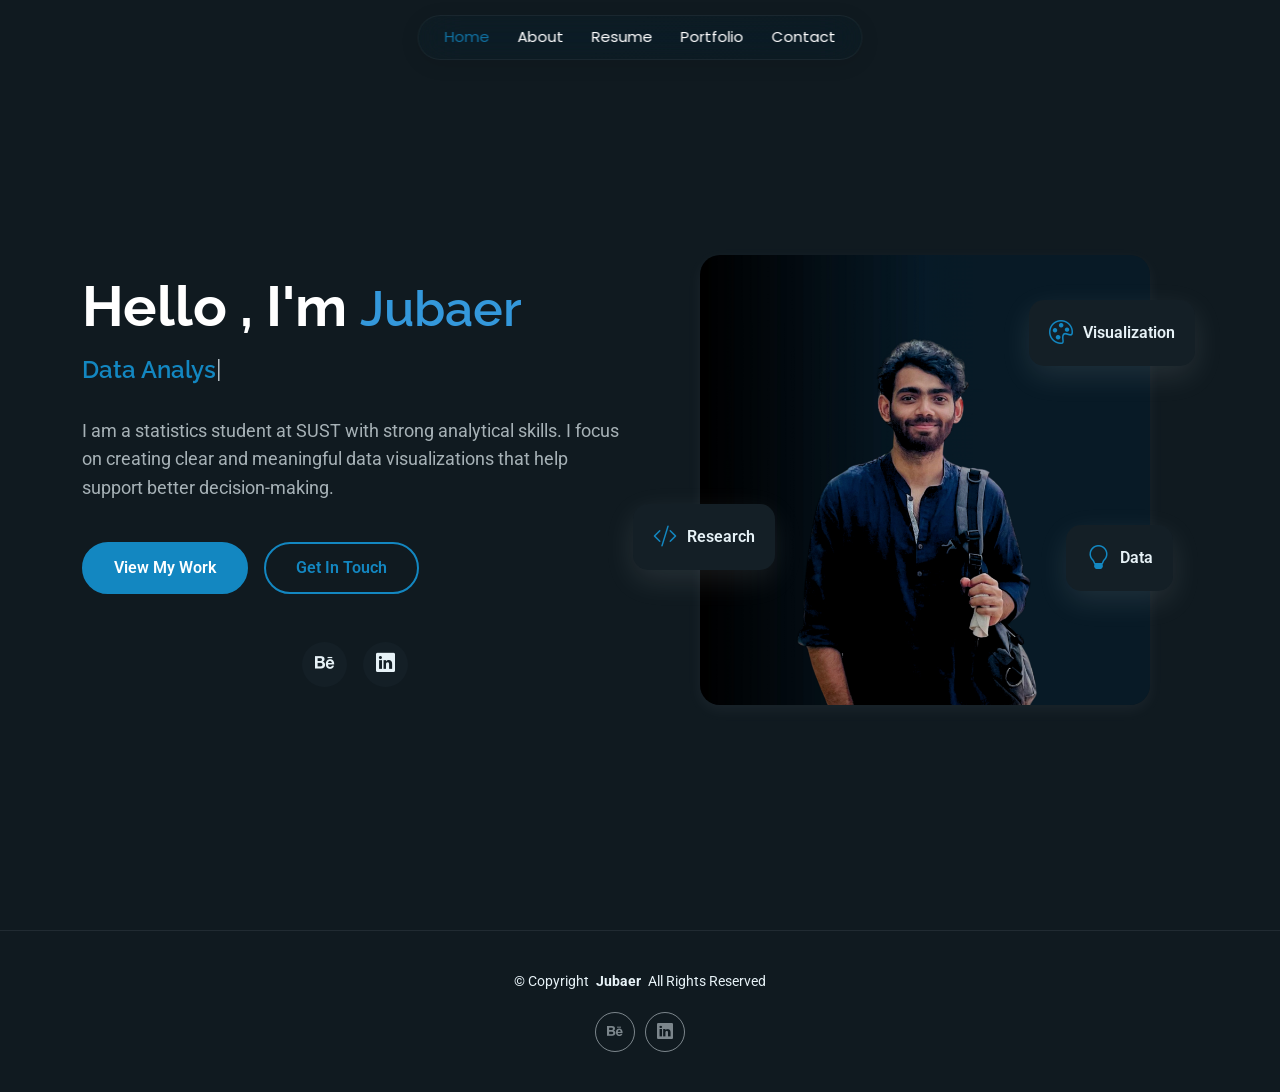
==== index.html @ f1752fff "initial commit" ====
<!DOCTYPE html>
<html lang="en">

<head>
  <meta charset="utf-8">
  <meta content="width=device-width, initial-scale=1.0" name="viewport">
  <title>Index</title>
  <meta name="description" content="">
  <meta name="keywords" content="">

  <!-- Favicons -->
  <link href="assets/img/favicon.jpeg" rel="icon">
  <link href="assets/img/apple-touch-icon.png" rel="apple-touch-icon">

  <!-- Fonts -->
  <link href="https://fonts.googleapis.com" rel="preconnect">
  <link href="https://fonts.gstatic.com" rel="preconnect" crossorigin>
  <link href="https://fonts.googleapis.com/css2?family=Roboto:ital,wght@0,100;0,300;0,400;0,500;0,700;0,900;1,100;1,300;1,400;1,500;1,700;1,900&family=Poppins:ital,wght@0,100;0,200;0,300;0,400;0,500;0,600;0,700;0,800;0,900;1,100;1,200;1,300;1,400;1,500;1,600;1,700;1,800;1,900&family=Raleway:ital,wght@0,100;0,200;0,300;0,400;0,500;0,600;0,700;0,800;0,900;1,100;1,200;1,300;1,400;1,500;1,600;1,700;1,800;1,900&display=swap" rel="stylesheet">

  <!-- Vendor CSS Files -->
  <link href="assets/vendor/bootstrap/css/bootstrap.min.css" rel="stylesheet">
  <link href="assets/vendor/bootstrap-icons/bootstrap-icons.css" rel="stylesheet">
  <link href="assets/vendor/aos/aos.css" rel="stylesheet">
  <link href="assets/vendor/swiper/swiper-bundle.min.css" rel="stylesheet">
  <link href="assets/vendor/glightbox/css/glightbox.min.css" rel="stylesheet">

  <!-- Main CSS File -->
  <link href="assets/css/main.css" rel="stylesheet">

  <!-- =======================================================
  * Template Name: FolioOne
  * Template URL: https://bootstrapmade.com/folioone-bootstrap-portfolio-website-template/
  * Updated: Aug 23 2025 with Bootstrap v5.3.7
  * Author: BootstrapMade.com
  * License: https://bootstrapmade.com/license/
  ======================================================== -->
</head>

<body class="index-page">

<header id="header" class="header d-flex align-items-center light-background sticky-top">
  <div class="container d-flex align-items-center justify-content-between position-relative">

  

    <!-- Mobile Menu Button (hamburger) -->
    <i class="mobile-nav-toggle d-xl-none bi bi-list order-3 order-xl-1 ms-auto"></i>

    <!-- Empty left balance for desktop -->
    <div class="header-left-placeholder d-none d-xl-block"></div>

    <!-- Center Nav (Desktop only) -->
    <div class="nav-center position-absolute start-50 translate-middle-x d-none d-xl-block">
      <nav id="navmenu" class="navmenu">
        <div class="glass-nav">
          <ul class="d-flex gap-4 m-0 list-unstyled">
            <li><a href="index.html" class="active">Home</a></li>
            <li><a href="about.html">About</a></li>
            <li><a href="resume.html">Resume</a></li>
            <li><a href="portfolio.html">Portfolio</a></li>
            <li><a href="contact.html">Contact</a></li>
          </ul>
        </div>
      </nav>
    </div>

    <!-- Mobile Nav (Hidden on desktop) -->
    <nav id="navmenu" class="navmenu d-xl-none order-2 w-100">
      <ul>
        <li><a href="index.html" class="active">Home</a></li>
        <li><a href="about.html">About</a></li>
        <li><a href="resume.html">Resume</a></li>
        <li><a href="portfolio.html">Portfolio</a></li>
        <li><a href="contact.html">Contact</a></li>
      </ul>
    </nav>

  </div>
</header>


  <main class="main">

    <!-- Hero Section -->
    <section id="hero" class="hero section">

      <div class="container" data-aos="fade-up" data-aos-delay="100">

        <div class="row gy-4 align-items-center">
          <div class="col-lg-6 order-2 order-lg-1">
            <div class="hero-content">
              <h1 data-aos="fade-up" data-aos-delay="200">Hello ,  I'm 
              <span style="color: #3498db; text-decoration: none; font-size: 0.9em; font-weight: 600;">Jubaer </span></h1>
              <h2 data-aos="fade-up" data-aos-delay="300"> <span class="typed" data-typed-items="Data Analyst, Data Visualizer "></span></h2>
              <p data-aos="fade-up" data-aos-delay="400">I am a statistics student at SUST with strong analytical skills. I focus on creating clear and meaningful data visualizations that help support better decision-making.</p>
              <div class="hero-actions" data-aos="fade-up" data-aos-delay="500">
                <a href="portfolio.html" class="btn btn-primary">View My Work</a>
                <a href="contact.html" class="btn btn-outline">Get In Touch</a>
              </div>
              <div class="social-links d-flex justify-content-center">
                <a href="https://www.behance.net/azharulislam43" target="_blank"><i class="bi bi-behance"></i></a>
                <a href="https://www.linkedin.com/in/jubaer-abdullah-07a079373/" target="_blank"><i class="bi bi-linkedin"></i></a>
              </div>
            </div>
          </div>
          <div class="col-lg-6 order-1 order-lg-2">
            <div class="hero-image" data-aos="zoom-in" data-aos-delay="300">
              <div class="image-wrapper">
                <img src="assets/img/profile/mypic.jpg" alt="image of sifat" class="img-fluid">
                <div class="floating-elements">
                  <div class="floating-card design" data-aos="fade-left" data-aos-delay="700">
                    <i class="bi bi-palette"></i>
                    <span>Visualization</span>
                  </div>
                  <div class="floating-card code" data-aos="fade-right" data-aos-delay="800">
                    <i class="bi bi-code-slash"></i>
                    <span>Research</span>
                  </div>
                  <div class="floating-card creativity" data-aos="fade-up" data-aos-delay="900">
                    <i class="bi bi-lightbulb"></i>
                     <span>Data</span>
                  </div>
                </div>
              </div>
            </div>
          </div>
        </div>

      </div>

    </section><!-- /Hero Section -->

  </main>

 <footer id="footer" class="footer">
  <div class="container">
    <div class="copyright text-center">
      <p>© <span>Copyright</span> <strong class="px-1 sitename">Jubaer</strong> <span>All Rights Reserved<br></span></p>
    </div>
    <div class="social-links d-flex justify-content-center">
      <a href="https://www.behance.net/azharulislam43" target="_blank"><i class="bi bi-behance"></i></a>
      <a href="https://www.linkedin.com/in/jubaer-abdullah-07a079373/" target="_blank"><i class="bi bi-linkedin"></i></a>
    </div>
  </div>
</footer>

  <!-- Scroll Top -->
  <a href="#" id="scroll-top" class="scroll-top d-flex align-items-center justify-content-center"><i class="bi bi-arrow-up-short"></i></a>

  <!-- Preloader -->
  <div id="preloader"></div>

  <!-- Vendor JS Files -->
  <script src="assets/vendor/bootstrap/js/bootstrap.bundle.min.js"></script>
  <script src="assets/vendor/php-email-form/validate.js"></script>
  <script src="assets/vendor/aos/aos.js"></script>
  <script src="assets/vendor/typed.js/typed.umd.js"></script>
  <script src="assets/vendor/waypoints/noframework.waypoints.js"></script>
  <script src="assets/vendor/purecounter/purecounter_vanilla.js"></script>
  <script src="assets/vendor/swiper/swiper-bundle.min.js"></script>
  <script src="assets/vendor/imagesloaded/imagesloaded.pkgd.min.js"></script>
  <script src="assets/vendor/isotope-layout/isotope.pkgd.min.js"></script>
  <script src="assets/vendor/glightbox/js/glightbox.min.js"></script>

  <!-- Main JS File -->
  <script src="assets/js/main.js"></script>

</body>

</html>
---- assets/css/main.css ----
/**
* Template Name: FolioOne
* Template URL: https://bootstrapmade.com/folioone-bootstrap-portfolio-website-template/
* Updated: Aug 23 2025 with Bootstrap v5.3.7
* Author: BootstrapMade.com
* License: https://bootstrapmade.com/license/
*/

/*--------------------------------------------------------------
# Font & Color Variables
# Help: https://bootstrapmade.com/color-system/
--------------------------------------------------------------*/
/* Fonts */
:root {
  --default-font: "Roboto",  system-ui, -apple-system, "Segoe UI", Roboto, "Helvetica Neue", Arial, "Noto Sans", "Liberation Sans", sans-serif, "Apple Color Emoji", "Segoe UI Emoji", "Segoe UI Symbol", "Noto Color Emoji";
  --heading-font: "Raleway",  sans-serif;
  --nav-font: "Poppins",  sans-serif;
}

/* Global Colors - The following color variables are used throughout the website. Updating them here will change the color scheme of the entire website */
:root { 
  --background-color: #101a20; /* Background color for the entire website, including individual sections */
  --default-color: #e7f2f7; /* Default color used for the majority of the text content across the entire website */
  --heading-color: #ffffff; /* Color for headings, subheadings and title throughout the website */
  --accent-color: #1387c1; /* Accent color that represents your brand on the website. It's used for buttons, links, and other elements that need to stand out */
  --surface-color: #141f26; /* The surface color is used as a background of boxed elements within sections, such as cards, icon boxes, or other elements that require a visual separation from the global background. */
  --contrast-color: #ffffff; /* Contrast color for text, ensuring readability against backgrounds of accent, heading, or default colors. */
}

/* Nav Menu Colors - The following color variables are used specifically for the navigation menu. They are separate from the global colors to allow for more customization options */
:root {
  --nav-color: #ffffff;  /* The default color of the main navmenu links */
  --nav-hover-color: #1387c1; /* Applied to main navmenu links when they are hovered over or active */
  --nav-mobile-background-color: #213642; /* Used as the background color for mobile navigation menu */
  --nav-dropdown-background-color: #051117; /* Used as the background color for dropdown items that appear when hovering over primary navigation items */
  --nav-dropdown-color: #e7f2f7; /* Used for navigation links of the dropdown items in the navigation menu. */
  --nav-dropdown-hover-color: #1387c1; /* Similar to --nav-hover-color, this color is applied to dropdown navigation links when they are hovered over. */
}

/* Color Presets - These classes override global colors when applied to any section or element, providing reuse of the sam color scheme. */

.light-background {
  --background-color: #142027;
  --surface-color: #325264;
}

.dark-background {
  --background-color: #0b1419;
  --default-color: #ffffff;
  --heading-color: #ffffff;
  --surface-color: #252525;
  --contrast-color: #ffffff;
}

/* Smooth scroll */
:root {
  scroll-behavior: smooth;
}

/*--------------------------------------------------------------
# General Styling & Shared Classes
--------------------------------------------------------------*/
body {
  color: var(--default-color);
  background-color: var(--background-color);
  font-family: var(--default-font);
}

a {
  color: var(--accent-color);
  text-decoration: none;
  transition: 0.3s;
}

a:hover {
  color: color-mix(in srgb, var(--accent-color), transparent 25%);
  text-decoration: none;
}

h1,
h2,
h3,
h4,
h5,
h6 {
  color: var(--heading-color);
  font-family: var(--heading-font);
}

/* PHP Email Form Messages
------------------------------*/
.php-email-form .error-message {
  display: none;
  background: #df1529;
  color: #ffffff;
  text-align: left;
  padding: 15px;
  margin-bottom: 24px;
  font-weight: 600;
}

.php-email-form .sent-message {
  display: none;
  color: #ffffff;
  background: #059652;
  text-align: center;
  padding: 15px;
  margin-bottom: 24px;
  font-weight: 600;
}

.php-email-form .loading {
  display: none;
  background: var(--surface-color);
  text-align: center;
  padding: 15px;
  margin-bottom: 24px;
}

.php-email-form .loading:before {
  content: "";
  display: inline-block;
  border-radius: 50%;
  width: 24px;
  height: 24px;
  margin: 0 10px -6px 0;
  border: 3px solid var(--accent-color);
  border-top-color: var(--surface-color);
  animation: php-email-form-loading 1s linear infinite;
}

@keyframes php-email-form-loading {
  0% {
    transform: rotate(0deg);
  }

  100% {
    transform: rotate(360deg);
  }
}

/*--------------------------------------------------------------
# Global Header
--------------------------------------------------------------*/
/* Ultra-transparent glass capsule behind nav links */
.glass-nav {
  display: inline-block;  /* shrink-wrap to nav links */
  background: rgba(255, 255, 255, 0.005); /* even more transparent */
  backdrop-filter: blur(22px) saturate(180%);
  -webkit-backdrop-filter: blur(22px) saturate(180%);
  border-radius: 40px;
  border: 1px solid rgba(255, 255, 255, 0.05);
  box-shadow: 0 4px 20px rgba(0, 0, 0, 0.1);
  padding: 10px 24px; /* equal top & bottom padding */
  position: relative;
  transition: all 0.3s ease;
}

/* Subtle glossy highlight */
.glass-nav::before {
  content: "";
  position: absolute;
  inset: 0;
  border-radius: inherit;
  background: linear-gradient(
    145deg,
    rgba(255, 255, 255, 0.08) 0%,
    rgba(255, 255, 255, 0.01) 100%
  );
  opacity: 0.08; /* more subtle highlight */
  pointer-events: none;
}

/* Hover effect */
.glass-nav:hover {
  background: rgba(255, 255, 255, 0.01);
  box-shadow: 0 6px 25px rgba(0, 0, 0, 0.12);
}

/* Keep nav links styling consistent */
.navmenu ul {
  margin: 0;
  padding: 0;
  list-style: none;
}

.navmenu a {
  color: inherit;
  text-decoration: none;
  font-weight: 500;
  font-size: 15px;
  transition: opacity 0.3s ease;
}

.navmenu a:hover,
.navmenu a.active {
  opacity: 0.8;
}

/* Header padding unchanged */
.header {
  padding: 15px 0;
  transition: all 0.5s;
  z-index: 997;
}


.header .logo {
  line-height: 1;
}

.header .logo img {
  max-height: 36px;
  margin-right: 8px;
}

.header .logo h1 {
  font-size: 32px;
  margin: 0;
  font-weight: 400;
  color: var(--heading-color);
}

.header .header-social-links {
  padding-right: 15px;
}

.header .header-social-links a {
  color: color-mix(in srgb, var(--default-color), transparent 40%);
  padding-left: 6px;
  display: inline-block;
  transition: 0.3s;
  font-size: 16px;
}

.header .header-social-links a:hover {
  color: var(--default-color);
}

.header .header-social-links a i {
  line-height: 0px;
}

@media (max-width: 1200px) {
  .header .logo {
    order: 1;
  }

  .header .header-social-links {
    order: 2;
  }

  .header .navmenu {
    order: 3;
  }
}

/* Global Header on Scroll
------------------------------*/
.scrolled .header {
  --background-color: rgba(16, 26, 32, 0.9);
}

/*--------------------------------------------------------------
# Navigation Menu
--------------------------------------------------------------*/
/* Desktop Navigation */
@media (min-width: 1200px) {
  .navmenu {
    padding: 0;
  }

  .navmenu ul {
    margin: 0;
    padding: 0;
    display: flex;
    list-style: none;
    align-items: center;
  }

  .navmenu li {
    position: relative;
  }

  .navmenu>ul>li {
    white-space: nowrap;
    padding: 15px 28px 15px 0;
  }

  .navmenu>ul>li:last-child {
    padding-right: 0;
  }

  .navmenu a,
  .navmenu a:focus {
    color: var(--nav-color);
    font-size: 15px;
    padding: 0 2px;
    font-family: var(--nav-font);
    font-weight: 400;
    display: flex;
    align-items: center;
    justify-content: space-between;
    white-space: nowrap;
    transition: 0.3s;
    position: relative;
  }

  .navmenu a i,
  .navmenu a:focus i {
    font-size: 12px;
    line-height: 0;
    margin-left: 5px;
    transition: 0.3s;
  }

  .navmenu>ul>li>a:before {
    content: "";
    position: absolute;
    height: 2px;
    bottom: -6px;
    left: 0;
    background-color: var(--nav-hover-color);
    visibility: hidden;
    width: 0px;
    transition: all 0.3s ease-in-out 0s;
  }

  .navmenu a:hover:before,
  .navmenu li:hover>a:before,
  .navmenu .active:before {
    visibility: visible;
    width: 25px;
  }

  .navmenu li:hover>a,
  .navmenu .active,
  .navmenu .active:focus {
    color: var(--nav-hover-color);
  }

  .navmenu .dropdown ul {
    margin: 0;
    padding: 10px 0;
    background: var(--nav-dropdown-background-color);
    display: block;
    position: absolute;
    visibility: hidden;
    left: -5px;
    top: 130%;
    opacity: 0;
    transition: 0.3s;
    border-radius: 4px;
    z-index: 99;
    box-shadow: 0px 0px 30px rgba(0, 0, 0, 0.1);
  }

  .navmenu .dropdown ul li {
    min-width: 200px;
  }

  .navmenu .dropdown ul a {
    padding: 10px 20px;
    font-size: 15px;
    text-transform: none;
    color: var(--nav-dropdown-color);
  }

  .navmenu .dropdown ul a i {
    font-size: 12px;
  }

  .navmenu .dropdown ul a:hover,
  .navmenu .dropdown ul .active:hover,
  .navmenu .dropdown ul li:hover>a {
    color: var(--nav-dropdown-hover-color);
  }

  .navmenu .dropdown:hover>ul {
    opacity: 1;
    top: 100%;
    visibility: visible;
  }

  .navmenu .dropdown .dropdown ul {
    top: 0;
    left: -90%;
    visibility: hidden;
  }

  .navmenu .dropdown .dropdown:hover>ul {
    opacity: 1;
    top: 0;
    left: -100%;
    visibility: visible;
  }
}

/* Mobile Navigation */
@media (max-width: 1199px) {
  .mobile-nav-toggle {
    color: var(--nav-color);
    font-size: 28px;
    line-height: 0;
    margin-right: 10px;
    cursor: pointer;
    transition: color 0.3s;
  }

  .navmenu {
    padding: 0;
    z-index: 9997;
  }

  .navmenu ul {
    display: none;
    list-style: none;
    position: absolute;
    inset: 60px 20px 20px 20px;
    padding: 10px 0;
    margin: 0;
    border-radius: 6px;
    background-color: var(--nav-mobile-background-color);
    border: 1px solid color-mix(in srgb, var(--default-color), transparent 90%);
    box-shadow: none;
    overflow-y: auto;
    transition: 0.3s;
    z-index: 9998;
  }

  .navmenu a,
  .navmenu a:focus {
    color: var(--nav-dropdown-color);
    padding: 10px 20px;
    font-family: var(--nav-font);
    font-size: 17px;
    font-weight: 500;
    display: flex;
    align-items: center;
    justify-content: space-between;
    white-space: nowrap;
    transition: 0.3s;
  }

  .navmenu a i,
  .navmenu a:focus i {
    font-size: 12px;
    line-height: 0;
    margin-left: 5px;
    width: 30px;
    height: 30px;
    display: flex;
    align-items: center;
    justify-content: center;
    border-radius: 50%;
    transition: 0.3s;
    background-color: color-mix(in srgb, var(--accent-color), transparent 90%);
  }

  .navmenu a i:hover,
  .navmenu a:focus i:hover {
    background-color: var(--accent-color);
    color: var(--contrast-color);
  }

  .navmenu a:hover,
  .navmenu .active,
  .navmenu .active:focus {
    color: var(--nav-dropdown-hover-color);
  }

  .navmenu .active i,
  .navmenu .active:focus i {
    background-color: var(--accent-color);
    color: var(--contrast-color);
    transform: rotate(180deg);
  }

  .navmenu .dropdown ul {
    position: static;
    display: none;
    z-index: 99;
    padding: 10px 0;
    margin: 10px 20px;
    background-color: var(--nav-dropdown-background-color);
    transition: all 0.5s ease-in-out;
  }

  .navmenu .dropdown ul ul {
    background-color: rgba(33, 37, 41, 0.1);
  }

  .navmenu .dropdown>.dropdown-active {
    display: block;
    background-color: rgba(33, 37, 41, 0.03);
  }

  .mobile-nav-active {
    overflow: hidden;
  }

  .mobile-nav-active .mobile-nav-toggle {
    color: #fff;
    position: absolute;
    font-size: 32px;
    top: 15px;
    right: 15px;
    margin-right: 0;
    z-index: 9999;
  }

  .mobile-nav-active .navmenu {
    position: fixed;
    overflow: hidden;
    inset: 0;
    background: rgba(33, 37, 41, 0.8);
    transition: 0.3s;
  }

  .mobile-nav-active .navmenu>ul {
    display: block;
  }
}

/* Adjust top position of nav-center in header */
.nav-center {
  top: 0px; /* adjust this value to match desired top gap */
}

.header-social-links {
    margin-top: 10px; /* adjust value as needed */
}

/* Hide duplicate nav in desktop, show mobile version */
@media (min-width: 1200px) {
  nav.navmenu.d-xl-none { display: none !important; }
  .mobile-nav-toggle { display: none !important; }
}

/* Show mobile hamburger and menu, hide glass nav */
@media (max-width: 1199px) {
  .nav-center { display: none !important; }
  .glass-nav { display: none !important; }
}


/*--------------------------------------------------------------
# Global Footer
--------------------------------------------------------------*/
.footer {
  color: var(--default-color);
  background-color: var(--background-color);
  font-size: 14px;
  padding: 40px 0;
  position: relative;
  border-top: 1px solid color-mix(in srgb, var(--default-color), transparent 92%);
}

.footer .copyright p {
  margin-bottom: 0;
}

.footer .social-links {
  margin-top: 20px;
}

.footer .social-links a {
  display: flex;
  align-items: center;
  justify-content: center;
  width: 40px;
  height: 40px;
  border-radius: 50%;
  border: 1px solid color-mix(in srgb, var(--default-color), transparent 50%);
  font-size: 16px;
  color: color-mix(in srgb, var(--default-color), transparent 50%);
  margin: 0 5px;
  transition: 0.3s;
}

.footer .social-links a:hover {
  color: var(--accent-color);
  border-color: var(--accent-color);
}

.footer .credits {
  margin-top: 10px;
  font-size: 13px;
  text-align: center;
}

/*--------------------------------------------------------------
# Preloader
--------------------------------------------------------------*/
#preloader {
  position: fixed;
  inset: 0;
  z-index: 9999;
  overflow: hidden;
  background-color: var(--background-color);
  transition: all 0.6s ease-out;
  width: 100%;
  height: 100vh;
}

#preloader:before,
#preloader:after {
  content: "";
  position: absolute;
  border: 4px solid var(--accent-color);
  border-radius: 50%;
  animation: animate-preloader 2s cubic-bezier(0, 0.2, 0.8, 1) infinite;
}

#preloader:after {
  animation-delay: -0.5s;
}

@keyframes animate-preloader {
  0% {
    width: 10px;
    height: 10px;
    top: calc(50% - 5px);
    left: calc(50% - 5px);
    opacity: 1;
  }

  100% {
    width: 72px;
    height: 72px;
    top: calc(50% - 36px);
    left: calc(50% - 36px);
    opacity: 0;
  }
}

/*--------------------------------------------------------------
# Scroll Top Button
--------------------------------------------------------------*/
.scroll-top {
  position: fixed;
  visibility: hidden;
  opacity: 0;
  right: 15px;
  bottom: -15px;
  z-index: 99999;
  background-color: var(--accent-color);
  width: 44px;
  height: 44px;
  border-radius: 50px;
  transition: all 0.4s;
}

.scroll-top i {
  font-size: 24px;
  color: var(--contrast-color);
  line-height: 0;
}

.scroll-top:hover {
  background-color: color-mix(in srgb, var(--accent-color), transparent 20%);
  color: var(--contrast-color);
}

.scroll-top.active {
  visibility: visible;
  opacity: 1;
  bottom: 15px;
}

/*--------------------------------------------------------------
# Disable aos animation delay on mobile devices
--------------------------------------------------------------*/
@media screen and (max-width: 768px) {
  [data-aos-delay] {
    transition-delay: 0 !important;
  }
}

/*--------------------------------------------------------------
# Global Page Titles & Breadcrumbs
--------------------------------------------------------------*/
.page-title {
  color: var(--default-color);
  background-color: var(--background-color);
  position: relative;
}

.page-title .heading {
  padding: 80px 0;
  border-top: 1px solid color-mix(in srgb, var(--default-color), transparent 90%);
}

.page-title .heading h1 {
  font-size: 38px;
  font-weight: 700;
}

.page-title nav {
  background-color: color-mix(in srgb, var(--default-color), transparent 96%);
  padding: 20px 0;
}

.page-title nav ol {
  display: flex;
  flex-wrap: wrap;
  list-style: none;
  padding: 0;
  margin: 0;
  font-size: 16px;
  font-weight: 400;
}

.page-title nav ol li+li {
  padding-left: 10px;
}

.page-title nav ol li+li::before {
  content: "/";
  display: inline-block;
  padding-right: 10px;
  color: color-mix(in srgb, var(--default-color), transparent 70%);
}

/*--------------------------------------------------------------
# Global Sections
--------------------------------------------------------------*/
section,
.section {
  color: var(--default-color);
  background-color: var(--background-color);
  padding: 60px 0;
  scroll-margin-top: 100px;
  overflow: clip;
}

@media (max-width: 1199px) {

  section,
  .section {
    scroll-margin-top: 66px;
  }
}

/*--------------------------------------------------------------
# Global Section Titles
--------------------------------------------------------------*/
.section-title {
  text-align: center;
  padding-bottom: 60px;
  position: relative;
}

.section-title h2 {
  font-size: 3.5rem;
  font-weight: 400;
  line-height: 1.2;
  color: var(--heading-color);
  margin-bottom: 1.5rem;
  letter-spacing: -1px;
}

@media (max-width: 768px) {
  .section-title h2 {
    font-size: 2.5rem;
  }
}

.section-title p {
  font-size: 1.125rem;
  line-height: 1.8;
  color: color-mix(in srgb, var(--default-color), transparent 25%);
  max-width: 900px;
  margin: 0 auto;
  text-wrap: balance;
}

/*--------------------------------------------------------------
# Hero Section
--------------------------------------------------------------*/
.hero {
  padding: 80px 0;
  min-height: 100vh;
  display: flex;
  align-items: center;
}

.hero .hero-content h1 {
  font-size: 3.5rem;
  font-weight: 700;
  margin-bottom: 1rem;
  line-height: 1.2;
}

.hero .hero-content h1 .highlight {
  color: var(--accent-color);
  position: relative;
}

.hero .hero-content h1 .highlight::after {
  content: "";
  position: absolute;
  bottom: 0;
  left: 0;
  width: 100%;
  height: 3px;
  background: linear-gradient(90deg, var(--accent-color), color-mix(in srgb, var(--accent-color), transparent 50%));
  border-radius: 2px;
}

@media (max-width: 768px) {
  .hero .hero-content h1 {
    font-size: 2.5rem;
  }
}

.hero .hero-content h2 {
  font-size: 1.5rem;
  font-weight: 400;
  margin-bottom: 2rem;
  color: color-mix(in srgb, var(--default-color), transparent 20%);
}

.hero .hero-content h2 .typed {
  color: var(--accent-color);
  font-weight: 600;
}

@media (max-width: 768px) {
  .hero .hero-content h2 {
    font-size: 1.25rem;
  }
}

.hero .hero-content p {
  font-size: 1.1rem;
  line-height: 1.6;
  margin-bottom: 2.5rem;
  color: color-mix(in srgb, var(--default-color), transparent 30%);
}

.hero .hero-actions {
  display: flex;
  gap: 1rem;
  margin-bottom: 3rem;
}

.hero .hero-actions .btn {
  padding: 12px 30px;
  border-radius: 50px;
  font-weight: 600;
  text-decoration: none;
  transition: all 0.3s ease;
  border: 2px solid;
}

.hero .hero-actions .btn.btn-primary {
  background: var(--accent-color);
  color: var(--contrast-color);
  border-color: var(--accent-color);
}

.hero .hero-actions .btn.btn-primary:hover {
  background: color-mix(in srgb, var(--accent-color), black 15%);
  border-color: color-mix(in srgb, var(--accent-color), black 15%);
  transform: translateY(-2px);
}

.hero .hero-actions .btn.btn-outline {
  background: transparent;
  color: var(--accent-color);
  border-color: var(--accent-color);
}

.hero .hero-actions .btn.btn-outline:hover {
  transform: translateY(-2px);
}

@media (max-width: 576px) {
  .hero .hero-actions {
    flex-direction: column;
  }

  .hero .hero-actions .btn {
    text-align: center;
  }
}

.hero .social-links {
  display: flex;
  gap: 1rem;
}

.hero .social-links a {
  width: 45px;
  height: 45px;
  background: var(--surface-color);
  border-radius: 50%;
  display: flex;
  align-items: center;
  justify-content: center;
  color: var(--default-color);
  font-size: 1.2rem;
  transition: all 0.3s ease;
}

.hero .social-links a:hover {
  background: var(--accent-color);
  color: var(--contrast-color);
  transform: translateY(-3px);
  box-shadow: 0 8px 25px color-mix(in srgb, var(--accent-color), transparent 70%);
}

.hero .hero-image {
  position: relative;
}

.hero .hero-image .image-wrapper {
  position: relative;
  max-width: 450px;
  margin: 0 auto;
}

.hero .hero-image .image-wrapper img {
  border-radius: 20px;
  box-shadow: 0 5px 15px color-mix(in srgb, var(--default-color), transparent 95%);
  transition: transform 0.3s ease;
}

.hero .hero-image .image-wrapper img:hover {
  transform: scale(1.02);
}

.hero .hero-image .floating-elements {
  position: absolute;
  top: 0;
  left: 0;
  right: 0;
  bottom: 0;
  pointer-events: none;
}

.hero .hero-image .floating-elements .floating-card {
  position: absolute;
  background: var(--surface-color);
  padding: 15px 20px;
  border-radius: 15px;
  box-shadow: 0 10px 30px color-mix(in srgb, var(--default-color), transparent 90%);
  display: flex;
  align-items: center;
  gap: 10px;
  font-weight: 600;
  animation: float 3s ease-in-out infinite;
}

.hero .hero-image .floating-elements .floating-card i {
  font-size: 1.5rem;
  color: var(--accent-color);
}

.hero .hero-image .floating-elements .floating-card.design {
  top: 10%;
  right: -10%;
  animation-delay: 0s;
}

.hero .hero-image .floating-elements .floating-card.code {
  bottom: 30%;
  left: -15%;
  animation-delay: 1s;
}

.hero .hero-image .floating-elements .floating-card.creativity {
  top: 60%;
  right: -5%;
  animation-delay: 2s;
}

/* This part has been edited to make the floating cards visible in mobile version (line 990-1018)

To make hide the floating cards from mobile version:

@media (max-width: 992px) {
  .hero .hero-image .floating-elements .floating-card {
    display: none;
  }
} 
  
*/
@media (max-width: 992px) {
  .hero .hero-image .floating-elements .floating-card {
    display: flex;
    transform: scale(0.65); /* reduced from 0.8 to 0.65 */
    opacity: 0.75; /* reduced from 0.9 to 0.75 for less distraction */
    transition: transform 0.3s ease, opacity 0.3s ease;
  }

  /* Adjust individual card positions for small screens */
  .hero .hero-image .floating-elements .floating-card.design {
    top: 6%;
    right: -2%;
  }

  .hero .hero-image .floating-elements .floating-card.code {
    bottom: 12%;
    left: -2%;
  }

  .hero .hero-image .floating-elements .floating-card.creativity {
    top: 68%;
    right: 2%;
  }

  /* Ensure wrapper doesn't clip them */
  .hero .hero-image .image-wrapper {
    overflow: visible;
  }
}



@keyframes float {

  0%,
  100% {
    transform: translateY(0px);
  }

  50% {
    transform: translateY(-10px);
  }
}

@media (max-width: 992px) {
  .hero .hero-content {
    text-align: center;
    margin-bottom: 3rem;
  }
}

/*--------------------------------------------------------------
# About Section
--------------------------------------------------------------*/
.about .intro-content .eyebrow {
  display: inline-block;
  letter-spacing: 0.12em;
  text-transform: uppercase;
  font-size: 12px;
  color: color-mix(in srgb, var(--default-color), transparent 40%);
  margin-bottom: 16px;
}

.about .intro-content .headline {
  font-family: var(--heading-font);
  font-weight: 300;
  line-height: 1.2;
  font-size: clamp(28px, 4vw, 44px);
  margin: 0 0 24px 0;
}

.about .intro-content .lead {
  font-size: 18px;
  line-height: 1.8;
  color: color-mix(in srgb, var(--default-color), transparent 10%);
  margin-bottom: 24px;
}

.about .intro-content p {
  line-height: 1.8;
  margin-bottom: 24px;
  color: color-mix(in srgb, var(--default-color), transparent 5%);
}

.about .intro-content .cta-group {
  display: flex;
  gap: 24px;
  align-items: center;
  margin-top: 24px;
}

.about .intro-content .cta-group .btn-ghost {
  display: inline-flex;
  align-items: center;
  gap: 8px;
  padding: 12px 18px;
  border-radius: 6px;
  color: var(--accent-color);
  background: color-mix(in srgb, var(--accent-color), transparent 92%);
  border: 1px solid color-mix(in srgb, var(--accent-color), transparent 70%);
  transition: 0.3s ease-in-out;
}

.about .intro-content .cta-group .btn-ghost:hover,
.about .intro-content .cta-group .btn-ghost:focus {
  color: var(--contrast-color);
  background: var(--accent-color);
  border-color: var(--accent-color);
  outline: none;
  box-shadow: 0 0 0 3px color-mix(in srgb, var(--accent-color), transparent 70%);
}

.about .intro-content .cta-group .link-underline {
  display: inline-flex;
  align-items: center;
  gap: 8px;
  position: relative;
  color: var(--accent-color);
  padding-bottom: 4px;
  transition: 0.3s ease-in-out;
}

.about .intro-content .cta-group .link-underline::after {
  content: "";
  position: absolute;
  left: 0;
  right: 0;
  bottom: 0;
  height: 1px;
  background: color-mix(in srgb, var(--accent-color), transparent 40%);
  transform: scaleX(0.4);
  transform-origin: left;
  transition: 0.3s ease-in-out;
}

.about .intro-content .cta-group .link-underline:hover,
.about .intro-content .cta-group .link-underline:focus {
  color: color-mix(in srgb, var(--accent-color), transparent 10%);
  outline: none;
}

.about .intro-content .cta-group .link-underline:hover::after,
.about .intro-content .cta-group .link-underline:focus::after {
  transform: scaleX(1);
}

.about .profile-figure {
  margin: 0;
}

.about .profile-figure .profile-photo {
  width: 88%;
  max-width: 440px;
  border-radius: 18px;
  box-shadow: 0 10px 30px color-mix(in srgb, var(--default-color), transparent 92%);
  transform: translateY(0);
  transition: transform 0.3s ease-in-out;
}

.about .profile-figure .profile-caption {
  margin-top: 24px;
  display: flex;
  align-items: center;
  justify-content: center;
}

.about .profile-figure .profile-caption .meta {
  font-size: 14px;
  color: color-mix(in srgb, var(--default-color), transparent 20%);
}

.about .profile-figure .profile-caption .meta .funfact {
  font-size: 13px;
  margin-top: 4px;
  color: color-mix(in srgb, var(--default-color), transparent 35%);
}

.about .profile-figure:hover .profile-photo {
  transform: translateY(-4px);
}

.about .skill-item {
  padding: 24px;
  border-radius: 6px;
  transition: 0.3s ease-in-out;
  background: color-mix(in srgb, var(--surface-color), var(--accent-color) 2%);
  border: 1px solid color-mix(in srgb, var(--default-color), transparent 88%);
  height: 100%;
}

.about .skill-item i {
  font-size: 24px;
  color: var(--accent-color);
  margin-bottom: 16px;
  display: inline-block;
}

.about .skill-item h3 {
  font-size: 16px;
  margin-bottom: 6px;
  font-weight: 500;
}

.about .skill-item p {
  margin: 0;
  font-size: 14px;
  color: color-mix(in srgb, var(--default-color), transparent 25%);
}

.about .skill-item:hover {
  transform: translateY(-3px);
  border-color: color-mix(in srgb, var(--accent-color), transparent 60%);
  box-shadow: 0 10px 30px color-mix(in srgb, var(--default-color), transparent 92%);
}

.about .timeline-item {
  position: relative;
  padding-left: 26px;
}

.about .timeline-item time {
  display: inline-block;
  font-size: 12px;
  letter-spacing: 0.08em;
  text-transform: uppercase;
  color: color-mix(in srgb, var(--default-color), transparent 45%);
  margin-bottom: 6px;
}

.about .timeline-item h4 {
  font-size: 18px;
  font-weight: 400;
  margin: 0 0 6px;
}

.about .timeline-item p {
  font-size: 14px;
  color: color-mix(in srgb, var(--default-color), transparent 25%);
  margin: 0;
}

.about .timeline-item .dot {
  position: absolute;
  left: 0;
  top: 4px;
  width: 10px;
  height: 10px;
  border-radius: 50%;
  background: var(--accent-color);
  box-shadow: 0 0 0 6px color-mix(in srgb, var(--accent-color), transparent 80%);
}

.about .personal-quote {
  padding: 24px 0;
}

.about .personal-quote p {
  font-family: var(--heading-font);
  font-weight: 300;
  font-size: clamp(20px, 3vw, 28px);
  line-height: 1.5;
  color: color-mix(in srgb, var(--default-color), transparent 5%);
  margin: 0 auto;
  max-width: 800px;
}

.about .fact-pill {
  display: flex;
  align-items: center;
  justify-content: center;
  gap: 10px;
  padding: 10px 14px;
  border-radius: 999px;
  border: 1px solid color-mix(in srgb, var(--default-color), transparent 85%);
  background: var(--surface-color);
  color: color-mix(in srgb, var(--default-color), transparent 10%);
  transition: 0.3s ease-in-out;
}

.about .fact-pill i {
  color: var(--accent-color);
}

.about .fact-pill span {
  font-size: 14px;
}

.about .fact-pill:hover {
  transform: translateY(-2px);
  border-color: color-mix(in srgb, var(--accent-color), transparent 60%);
  box-shadow: 0 10px 30px color-mix(in srgb, var(--default-color), transparent 92%);
}

.about .fact-pill:focus-within {
  box-shadow: 0 0 0 3px color-mix(in srgb, var(--accent-color), transparent 70%);
}

@media (max-width: 992px) {
  .about .profile-figure {
    text-align: center !important;
  }

  .about .profile-figure .profile-photo {
    width: 72%;
  }

  .about .intro-content .cta-group {
    flex-wrap: wrap;
  }
}

@media (max-width: 576px) {
  .about .profile-figure .profile-photo {
    width: 100%;
  }
}

/*--------------------------------------------------------------
# Skills Section
--------------------------------------------------------------*/
.skills .skill-box {
  background-color: var(--surface-color);
  padding: 2rem;
  border-radius: 8px;
  box-shadow: 0 0 20px rgba(0, 0, 0, 0.05);
}

.skills .skill-box h3 {
  font-size: 1.2rem;
  margin-bottom: 1rem;
  font-weight: 600;
}

.skills .skill-box p {
  font-size: 0.9rem;
  margin-bottom: 0.8rem;
  opacity: 0.6;
}

.skills .skill-box .progress {
  background-color: color-mix(in srgb, var(--accent-color), transparent 85%);
  border-radius: 50px;
  height: 8px;
  margin-top: 5px;
  overflow: hidden;
}

.skills .skill-box .progress .progress-bar {
  background-color: var(--accent-color);
  height: 100%;
  position: relative;
  border-radius: 50px;
  transition: 0.9s;
  width: 1px;
}

/*--------------------------------------------------------------
# Stats Section
--------------------------------------------------------------*/
.stats .avatars {
  position: relative;
}

.stats .avatars img {
  width: 60px;
  height: 60px;
  border: 3px solid var(--accent-color);
  margin-right: -15px;
  transition: transform 0.3s ease;
}

.stats .avatars img:hover {
  transform: translateY(-5px);
  z-index: 2;
}

.stats .counters h2 {
  color: var(--heading-color);
  font-size: 48px;
  font-weight: 700;
  margin-bottom: 10px;
}

.stats .counters h2 span {
  display: inline-block;
}

.stats .counters p {
  color: var(--default-color);
  font-size: 18px;
  margin: 0;
  opacity: 0.9;
}

@media (max-width: 991px) {
  .stats .row {
    text-align: center;
  }

  .stats .avatars {
    justify-content: center;
    margin-bottom: 40px;
  }

  .stats .counters h2 {
    font-size: 36px;
  }

  .stats .counters p {
    font-size: 16px;
  }

  .stats .counters .col-md-4 {
    margin-bottom: 30px;
  }

  .stats .counters .col-md-4:last-child {
    margin-bottom: 0;
  }
}

@media (max-width: 576px) {
  .stats {
    padding: 60px 0;
  }

  .stats .avatars {
    flex-wrap: wrap;
    justify-content: center;
  }

  .stats .avatars img {
    margin: 0 -8px;
  }
}

/*--------------------------------------------------------------
# Testimonials Section
--------------------------------------------------------------*/
.testimonials .testimonials-carousel,
.testimonials .testimonials-slider {
  overflow: hidden;
}

.testimonials .testimonial-item .testimonial-content {
  border-left: 3px solid var(--accent-color);
  padding-left: 30px;
}

.testimonials .testimonial-item .testimonial-img {
  border-radius: 50%;
  border: 4px solid var(--background-color);
  margin: 0 auto;
}

.testimonials .testimonial-item h3 {
  font-size: 20px;
  font-weight: bold;
  margin: 10px 0 5px 0;
}

.testimonials .testimonial-item h4 {
  font-size: 14px;
  color: color-mix(in srgb, var(--default-color), transparent 40%);
  margin: 0 0 10px 0;
}

.testimonials .testimonial-item .stars i {
  color: #ffc107;
  margin: 0 1px;
}

.testimonials .testimonial-item .quote-icon-left,
.testimonials .testimonial-item .quote-icon-right {
  color: color-mix(in srgb, var(--accent-color), transparent 50%);
  font-size: 26px;
  line-height: 0;
}

.testimonials .testimonial-item .quote-icon-left {
  display: inline-block;
  left: -5px;
  position: relative;
}

.testimonials .testimonial-item .quote-icon-right {
  display: inline-block;
  right: -5px;
  position: relative;
  top: 10px;
  transform: scale(-1, -1);
}

.testimonials .testimonial-item p {
  font-style: italic;
}

.testimonials .swiper-wrapper {
  height: auto;
}

.testimonials .swiper-pagination {
  margin-top: 30px;
  position: relative;
}

.testimonials .swiper-pagination .swiper-pagination-bullet {
  width: 12px;
  height: 12px;
  background-color: color-mix(in srgb, var(--default-color), transparent 85%);
  opacity: 1;
}

.testimonials .swiper-pagination .swiper-pagination-bullet-active {
  background-color: var(--accent-color);
}

/*--------------------------------------------------------------
# Resume Section
--------------------------------------------------------------*/
.resume .resume-item {
  margin-bottom: 3rem;
}

.resume .resume-item .resume-title {
  font-size: 1.75rem;
  font-weight: 700;
  margin-bottom: 1.5rem;
  padding-bottom: 1.5rem;
  position: relative;
  color: var(--heading-color);
}

.resume .resume-item .resume-title::after {
  content: "";
  position: absolute;
  display: block;
  width: 50px;
  height: 3px;
  background: var(--accent-color);
  bottom: 0;
  left: 0;
}

.resume .resume-item .resume-content {
  padding-left: 1.25rem;
  border-left: 2px solid color-mix(in srgb, var(--accent-color), transparent 85%);
}

.resume .resume-item article {
  position: relative;
  margin-bottom: 2.5rem;
}

.resume .resume-item article::before {
  content: "";
  position: absolute;
  width: 16px;
  height: 16px;
  border-radius: 50%;
  left: -1.8rem;
  top: 0.25rem;
  background: var(--background-color);
  border: 2px solid var(--accent-color);
}

.resume .resume-item article h4 {
  font-size: 1.25rem;
  font-weight: 600;
  margin-bottom: 0.5rem;
  color: var(--heading-color);
}

.resume .resume-item article h5 {
  font-size: 1rem;
  background: color-mix(in srgb, var(--accent-color), transparent 92%);
  padding: 0.375rem 0.75rem;
  display: inline-block;
  font-weight: 600;
  margin: 0.5rem 0;
  color: var(--accent-color);
  border-radius: 4px;
}

.resume .resume-item article .institution,
.resume .resume-item article .company {
  font-size: 1rem;
  margin-bottom: 1rem;
  color: color-mix(in srgb, var(--default-color), transparent 25%);
}

.resume .resume-item article p {
  margin-bottom: 1rem;
}

.resume .resume-item article ul {
  padding-left: 1.25rem;
  margin-bottom: 0;
}

.resume .resume-item article ul li {
  padding-bottom: 0.75rem;
  position: relative;
}

.resume .resume-item article ul li:last-child {
  padding-bottom: 0;
}

.resume .skill-item {
  margin-bottom: 2rem;
}

.resume .skill-item h4 {
  font-size: 1rem;
  font-weight: 600;
  margin-bottom: 0.75rem;
  color: var(--heading-color);
}

.resume .skill-item .progress {
  height: 0.75rem;
  background-color: color-mix(in srgb, var(--accent-color), transparent 92%);
  border-radius: 1rem;
  overflow: visible;
}

.resume .skill-item .progress .progress-bar {
  background-color: var(--accent-color);
  position: relative;
  border-radius: 1rem;
  width: 0;
  transition: width 1s ease;
}

.resume .skill-item .progress .progress-bar::after {
  content: attr(aria-valuenow) "%";
  position: absolute;
  right: 0;
  top: -1.75rem;
  font-size: 0.875rem;
  font-weight: 600;
  color: var(--accent-color);
}

@media (max-width: 991.98px) {
  .resume .resume-item {
    margin-bottom: 2rem;
  }
}

@media (max-width: 767.98px) {
  .resume .resume-content {
    padding-left: 1rem !important;
  }

  .resume article::before {
    left: -2rem !important;
  }
}

/*--------------------------------------------------------------
# Services Section
--------------------------------------------------------------*/
.services .service-item {
  display: flex;
  background-color: var(--surface-color);
  border-radius: 12px;
  padding: 2rem;
  height: 100%;
  position: relative;
  overflow: hidden;
  box-shadow: 0 5px 20px rgba(0, 0, 0, 0.03);
  transition: all 0.4s ease;
}

.services .service-item::before {
  content: "";
  position: absolute;
  left: 0;
  top: 0;
  height: 100%;
  width: 4px;
  background-color: var(--accent-color);
  transform: scaleY(0);
  transform-origin: bottom;
  transition: transform 0.4s cubic-bezier(0.65, 0, 0.35, 1);
}

.services .service-item:hover {
  box-shadow: 0 10px 30px rgba(0, 0, 0, 0.08);
  transform: translateY(-5px);
}

.services .service-item:hover::before {
  transform: scaleY(1);
}

.services .service-item:hover .service-icon {
  background-color: var(--accent-color);
  color: var(--contrast-color);
  transform: rotateY(180deg);
}

.services .service-item:hover .service-icon i {
  transform: rotateY(180deg);
}

.services .service-item:hover .service-link i {
  transform: translateX(5px);
}

.services .service-icon {
  flex-shrink: 0;
  width: 70px;
  height: 70px;
  border-radius: 12px;
  background-color: color-mix(in srgb, var(--accent-color), transparent 90%);
  color: var(--accent-color);
  display: flex;
  align-items: center;
  justify-content: center;
  margin-right: 1.5rem;
  transition: all 0.5s ease;
}

.services .service-icon i {
  font-size: 2rem;
  transition: transform 0.5s ease;
}

.services .service-content {
  flex-grow: 1;
}

.services .service-content h3 {
  font-size: 1.4rem;
  margin-bottom: 1rem;
  font-weight: 700;
  color: var(--heading-color);
}

.services .service-content p {
  margin-bottom: 1.25rem;
  color: color-mix(in srgb, var(--default-color), transparent 20%);
}

.services .service-link {
  display: inline-flex;
  align-items: center;
  color: var(--accent-color);
  font-weight: 600;
  text-decoration: none;
  transition: color 0.3s ease;
}

.services .service-link span {
  margin-right: 0.5rem;
}

.services .service-link i {
  transition: transform 0.3s ease;
}

.services .service-link:hover {
  color: color-mix(in srgb, var(--accent-color), transparent 25%);
}

@media (max-width: 767.98px) {
  .services .service-item {
    padding: 1.5rem;
    margin-bottom: 1rem;
  }

  .services .service-icon {
    width: 60px;
    height: 60px;
    margin-right: 1rem;
  }

  .services .service-icon i {
    font-size: 1.5rem;
  }

  .services .service-content h3 {
    font-size: 1.2rem;
    margin-bottom: 0.75rem;
  }

  .services .service-content p {
    margin-bottom: 1rem;
    font-size: 0.95rem;
  }
}

@media (max-width: 575.98px) {
  .services .service-item {
    flex-direction: column;
    text-align: center;
  }

  .services .service-item::before {
    width: 100%;
    height: 4px;
    transform: scaleX(0);
    transform-origin: left;
  }

  .services .service-item:hover::before {
    transform: scaleX(1);
  }

  .services .service-icon {
    margin-right: 0;
    margin-bottom: 1.25rem;
  }

  .services .service-link {
    justify-content: center;
  }
}

/*--------------------------------------------------------------
# Service Details Section
--------------------------------------------------------------*/
.service-details .service-hero {
  margin-bottom: 4rem;
}

.service-details .service-hero .service-meta {
  display: flex;
  align-items: center;
  gap: 1rem;
  margin-bottom: 1.5rem;
}

.service-details .service-hero .service-meta .service-category {
  background: color-mix(in srgb, var(--accent-color), transparent 85%);
  color: var(--accent-color);
  padding: 0.5rem 1rem;
  border-radius: 20px;
  font-size: 0.85rem;
  font-weight: 500;
  letter-spacing: 0.5px;
}

.service-details .service-hero .service-meta .reading-time {
  color: color-mix(in srgb, var(--default-color), transparent 50%);
  font-size: 0.9rem;
  font-weight: 300;
}

.service-details .service-hero h1 {
  font-size: 3.5rem;
  font-weight: 300;
  line-height: 1.2;
  margin-bottom: 1.5rem;
  color: var(--heading-color);
  letter-spacing: -0.02em;
}

.service-details .service-hero .service-description {
  font-size: 1.25rem;
  line-height: 1.7;
  color: color-mix(in srgb, var(--default-color), transparent 25%);
  font-weight: 300;
  margin: 0;
}

.service-details .service-visual {
  margin-bottom: 4rem;
  overflow: hidden;
  border-radius: 4px;
}

.service-details .service-visual img {
  width: 100%;
  height: 400px;
  object-fit: cover;
  transition: transform 0.5s ease;
}

.service-details .service-visual img:hover {
  transform: scale(1.02);
}

.service-details .service-narrative {
  margin-bottom: 5rem;
}

.service-details .service-narrative h3 {
  font-size: 2rem;
  font-weight: 300;
  margin-bottom: 2rem;
  color: var(--heading-color);
  letter-spacing: -0.01em;
}

.service-details .service-narrative p {
  font-size: 1.1rem;
  line-height: 1.8;
  margin-bottom: 2rem;
  color: var(--default-color);
  font-weight: 300;
}

.service-details .benefits-grid {
  display: grid;
  grid-template-columns: repeat(auto-fit, minmax(280px, 1fr));
  gap: 2.5rem;
  margin-top: 3rem;
}

.service-details .benefits-grid .benefit-card {
  text-align: center;
  padding: 0;
}

.service-details .benefits-grid .benefit-card .benefit-icon {
  width: 60px;
  height: 60px;
  background: color-mix(in srgb, var(--accent-color), transparent 90%);
  border-radius: 50%;
  display: flex;
  align-items: center;
  justify-content: center;
  margin: 0 auto 1.5rem;
  transition: all 0.3s ease;
}

.service-details .benefits-grid .benefit-card .benefit-icon i {
  font-size: 1.5rem;
  color: var(--accent-color);
}

.service-details .benefits-grid .benefit-card:hover .benefit-icon {
  background: var(--accent-color);
  transform: translateY(-2px);
}

.service-details .benefits-grid .benefit-card:hover .benefit-icon i {
  color: var(--contrast-color);
}

.service-details .benefits-grid .benefit-card h4 {
  font-size: 1.2rem;
  font-weight: 400;
  margin-bottom: 1rem;
  color: var(--heading-color);
}

.service-details .benefits-grid .benefit-card p {
  font-size: 1rem;
  line-height: 1.6;
  color: color-mix(in srgb, var(--default-color), transparent 30%);
  margin: 0;
}

.service-details .timeline-section {
  margin-bottom: 4rem;
}

.service-details .timeline-section h3 {
  font-size: 2rem;
  font-weight: 300;
  margin-bottom: 3rem;
  color: var(--heading-color);
  letter-spacing: -0.01em;
}

.service-details .timeline-section .timeline {
  position: relative;
}

.service-details .timeline-section .timeline::before {
  content: "";
  position: absolute;
  left: 30px;
  top: 0;
  bottom: 0;
  width: 1px;
  background: color-mix(in srgb, var(--default-color), transparent 85%);
}

.service-details .timeline-section .timeline .timeline-item {
  position: relative;
  padding-left: 80px;
  margin-bottom: 3rem;
}

.service-details .timeline-section .timeline .timeline-item:last-child {
  margin-bottom: 0;
}

.service-details .timeline-section .timeline .timeline-item .timeline-marker {
  position: absolute;
  left: 0;
  top: 0;
  width: 60px;
  height: 60px;
  background: var(--surface-color);
  border: 2px solid color-mix(in srgb, var(--accent-color), transparent 70%);
  border-radius: 50%;
  display: flex;
  align-items: center;
  justify-content: center;
  z-index: 1;
}

.service-details .timeline-section .timeline .timeline-item .timeline-marker span {
  font-size: 1.2rem;
  font-weight: 500;
  color: var(--accent-color);
}

.service-details .timeline-section .timeline .timeline-item .timeline-content h4 {
  font-size: 1.3rem;
  font-weight: 400;
  margin-bottom: 0.75rem;
  color: var(--heading-color);
}

.service-details .timeline-section .timeline .timeline-item .timeline-content p {
  font-size: 1rem;
  line-height: 1.6;
  margin-bottom: 0.5rem;
  color: var(--default-color);
}

.service-details .timeline-section .timeline .timeline-item .timeline-content small {
  color: color-mix(in srgb, var(--default-color), transparent 40%);
  font-size: 0.9rem;
  font-weight: 500;
}

.service-details .service-sidebar {
  padding-left: 2rem;
}

@media (max-width: 992px) {
  .service-details .service-sidebar {
    padding-left: 0;
    margin-top: 4rem;
  }
}

.service-details .overview-card,
.service-details .success-story,
.service-details .consultation-form {
  background: var(--surface-color);
  border-radius: 8px;
  padding: 2.5rem;
  margin-bottom: 2.5rem;
  border: 1px solid color-mix(in srgb, var(--default-color), transparent 93%);
  transition: all 0.3s ease;
}

.service-details .overview-card:hover,
.service-details .success-story:hover,
.service-details .consultation-form:hover {
  border-color: color-mix(in srgb, var(--accent-color), transparent 80%);
}

.service-details .overview-card .overview-header h4 {
  font-size: 1.4rem;
  font-weight: 400;
  margin-bottom: 2rem;
  color: var(--heading-color);
}

.service-details .overview-card .overview-stats {
  display: grid;
  grid-template-columns: repeat(3, 1fr);
  gap: 1.5rem;
  margin-bottom: 2rem;
}

.service-details .overview-card .overview-stats .stat-item {
  text-align: center;
}

.service-details .overview-card .overview-stats .stat-item .stat-number {
  font-size: 2rem;
  font-weight: 300;
  color: var(--accent-color);
  line-height: 1;
  margin-bottom: 0.5rem;
}

.service-details .overview-card .overview-stats .stat-item .stat-label {
  font-size: 0.85rem;
  color: color-mix(in srgb, var(--default-color), transparent 40%);
  font-weight: 500;
  text-transform: uppercase;
  letter-spacing: 0.5px;
}

.service-details .overview-card .overview-details {
  border-top: 1px solid color-mix(in srgb, var(--default-color), transparent 90%);
  padding-top: 1.5rem;
}

.service-details .overview-card .overview-details .detail-row {
  display: flex;
  justify-content: space-between;
  align-items: center;
  margin-bottom: 1rem;
}

.service-details .overview-card .overview-details .detail-row:last-child {
  margin-bottom: 0;
}

.service-details .overview-card .overview-details .detail-row .detail-label {
  font-size: 0.95rem;
  color: color-mix(in srgb, var(--default-color), transparent 30%);
  font-weight: 400;
}

.service-details .overview-card .overview-details .detail-row .detail-value {
  font-size: 0.95rem;
  color: var(--heading-color);
  font-weight: 500;
}

.service-details .success-story .story-quote p {
  font-size: 1.1rem;
  line-height: 1.7;
  color: color-mix(in srgb, var(--default-color), transparent 20%);
  font-style: italic;
  margin-bottom: 2rem;
}

.service-details .success-story .story-author {
  display: flex;
  align-items: center;
  gap: 1rem;
  margin-bottom: 1.5rem;
}

.service-details .success-story .story-author .author-avatar {
  width: 50px;
  height: 50px;
  border-radius: 50%;
  object-fit: cover;
}

.service-details .success-story .story-author .author-details h5 {
  font-size: 1rem;
  font-weight: 500;
  margin-bottom: 0.25rem;
  color: var(--heading-color);
}

.service-details .success-story .story-author .author-details span {
  display: block;
  font-size: 0.9rem;
  color: color-mix(in srgb, var(--default-color), transparent 40%);
  margin-bottom: 0.25rem;
}

.service-details .success-story .story-author .author-details small {
  font-size: 0.8rem;
  color: color-mix(in srgb, var(--default-color), transparent 50%);
}

.service-details .success-story .story-metrics {
  display: grid;
  grid-template-columns: repeat(2, 1fr);
  gap: 1rem;
  padding-top: 1.5rem;
  border-top: 1px solid color-mix(in srgb, var(--default-color), transparent 90%);
}

.service-details .success-story .story-metrics .metric {
  text-align: center;
}

.service-details .success-story .story-metrics .metric .metric-value {
  font-size: 1.5rem;
  font-weight: 500;
  color: var(--accent-color);
  display: block;
  margin-bottom: 0.25rem;
}

.service-details .success-story .story-metrics .metric .metric-label {
  font-size: 0.8rem;
  color: color-mix(in srgb, var(--default-color), transparent 40%);
  text-transform: uppercase;
  letter-spacing: 0.5px;
}

.service-details .consultation-form .form-header {
  margin-bottom: 2rem;
}

.service-details .consultation-form .form-header h4 {
  font-size: 1.4rem;
  font-weight: 400;
  margin-bottom: 0.75rem;
  color: var(--heading-color);
}

.service-details .consultation-form .form-header p {
  font-size: 0.95rem;
  line-height: 1.6;
  color: color-mix(in srgb, var(--default-color), transparent 30%);
  margin: 0;
}

.service-details .consultation-form .form-group {
  margin-bottom: 1.5rem;
}

.service-details .consultation-form .form-input {
  width: 100%;
  padding: 1rem;
  border: 1px solid color-mix(in srgb, var(--default-color), transparent 85%);
  border-radius: 4px;
  font-size: 0.95rem;
  transition: all 0.3s ease;
  background: transparent;
}

.service-details .consultation-form .form-input:focus {
  outline: none;
  border-color: var(--accent-color);
  box-shadow: 0 0 0 3px color-mix(in srgb, var(--accent-color), transparent 90%);
}

.service-details .consultation-form input[type=text],
.service-details .consultation-form input[type=email],
.service-details .consultation-form input[type=tel],
.service-details .consultation-form select,
.service-details .consultation-form textarea {
  color: var(--default-color);
  background-color: var(--surface-color);
  font-size: 14px;
  border-color: color-mix(in srgb, var(--default-color), transparent 80%);
}

.service-details .consultation-form input[type=text]:focus,
.service-details .consultation-form input[type=email]:focus,
.service-details .consultation-form input[type=tel]:focus,
.service-details .consultation-form select:focus,
.service-details .consultation-form textarea:focus {
  border-color: var(--accent-color);
}

.service-details .consultation-form input[type=text]::placeholder,
.service-details .consultation-form input[type=email]::placeholder,
.service-details .consultation-form input[type=tel]::placeholder,
.service-details .consultation-form select::placeholder,
.service-details .consultation-form textarea::placeholder {
  color: color-mix(in srgb, var(--default-color), transparent 70%);
}

.service-details .consultation-form .btn-consultation {
  background: var(--accent-color);
  color: var(--contrast-color);
  border: none;
  padding: 1rem 2rem;
  border-radius: 4px;
  font-size: 0.95rem;
  font-weight: 500;
  width: 100%;
  display: flex;
  align-items: center;
  justify-content: center;
  gap: 0.5rem;
  transition: all 0.3s ease;
  text-transform: none;
}

.service-details .consultation-form .btn-consultation:hover {
  background: color-mix(in srgb, var(--accent-color), transparent 10%);
  transform: translateY(-1px);
}

.service-details .consultation-form .btn-consultation i {
  font-size: 0.9rem;
}

@media (max-width: 768px) {
  .service-details .service-hero h1 {
    font-size: 2.5rem;
  }

  .service-details .service-hero .service-description {
    font-size: 1.1rem;
  }

  .service-details .service-visual img {
    height: 250px;
  }

  .service-details .benefits-grid {
    grid-template-columns: 1fr;
    gap: 2rem;
  }

  .service-details .timeline-section .timeline::before {
    left: 20px;
  }

  .service-details .timeline-section .timeline .timeline-item {
    padding-left: 60px;
  }

  .service-details .timeline-section .timeline .timeline-item .timeline-marker {
    width: 40px;
    height: 40px;
  }

  .service-details .timeline-section .timeline .timeline-item .timeline-marker span {
    font-size: 1rem;
  }

  .service-details .overview-card .overview-stats {
    grid-template-columns: 1fr;
    gap: 1rem;
  }
}

/*--------------------------------------------------------------
# Portfolio Section
--------------------------------------------------------------*/
.portfolio .portfolio-filters {
  display: flex;
  justify-content: center;
  flex-wrap: wrap;
  gap: 10px;
  margin-bottom: 30px;
  padding: 0;
  list-style: none;
}

.portfolio .portfolio-filters li {
  padding: 8px 20px;
  font-size: 0.95rem;
  font-weight: 500;
  border-radius: 30px;
  cursor: pointer;
  transition: all 0.3s ease;
  background-color: color-mix(in srgb, var(--accent-color), transparent 90%);
  color: var(--accent-color);
}

.portfolio .portfolio-filters li:hover {
  background-color: color-mix(in srgb, var(--accent-color), transparent 80%);
}

.portfolio .portfolio-filters li.filter-active {
  background-color: var(--accent-color);
  color: var(--contrast-color);
}

.portfolio .portfolio-card {
  background-color: var(--surface-color);
  border-radius: 10px;
  overflow: hidden;
  box-shadow: 0 5px 15px rgba(0, 0, 0, 0.05);
  margin-bottom: 30px;
  transition: all 0.3s ease;
}

.portfolio .portfolio-card:hover {
  transform: translateY(-10px);
  box-shadow: 0 10px 30px rgba(0, 0, 0, 0.1);
}

.portfolio .portfolio-card:hover .portfolio-img .portfolio-overlay {
  opacity: 1;
}

.portfolio .portfolio-card:hover .portfolio-img img {
  transform: scale(1.1);
}

.portfolio .portfolio-card .portfolio-img {
  position: relative;
  overflow: hidden;
}

.portfolio .portfolio-card .portfolio-img img {
  width: 100%;
  height: auto;
  transition: transform 0.5s ease;
}

.portfolio .portfolio-card .portfolio-img .portfolio-overlay {
  position: absolute;
  top: 0;
  left: 0;
  width: 100%;
  height: 100%;
  background: rgba(0, 0, 0, 0.6);
  display: flex;
  align-items: center;
  justify-content: center;
  gap: 15px;
  opacity: 0;
  transition: all 0.3s ease;
}

.portfolio .portfolio-card .portfolio-img .portfolio-overlay a {
  width: 45px;
  height: 45px;
  background-color: var(--accent-color);
  color: var(--contrast-color);
  border-radius: 50%;
  display: flex;
  align-items: center;
  justify-content: center;
  font-size: 1.2rem;
  transition: all 0.3s ease;
}

.portfolio .portfolio-card .portfolio-img .portfolio-overlay a:hover {
  background-color: color-mix(in srgb, var(--accent-color), #fff 20%);
  transform: translateY(-5px);
}

.portfolio .portfolio-card .portfolio-info {
  padding: 20px;
}

.portfolio .portfolio-card .portfolio-info h4 {
  font-size: 1.2rem;
  font-weight: 700;
  margin-bottom: 5px;
  color: var(--heading-color);
}

.portfolio .portfolio-card .portfolio-info p {
  font-size: 0.9rem;
  color: var(--default-color);
  margin-bottom: 10px;
}

.portfolio .portfolio-card .portfolio-info .portfolio-tags {
  display: flex;
  flex-wrap: wrap;
  gap: 8px;
}

.portfolio .portfolio-card .portfolio-info .portfolio-tags span {
  font-size: 0.8rem;
  padding: 4px 12px;
  border-radius: 20px;
  background-color: color-mix(in srgb, var(--accent-color), transparent 90%);
  color: var(--accent-color);
}

.portfolio .btn-primary {
  background-color: var(--accent-color);
  border-color: var(--accent-color);
  color: var(--contrast-color);
  padding: 12px 30px;
  font-weight: 600;
  border-radius: 5px;
  transition: all 0.3s ease;
}

.portfolio .btn-primary:hover {
  background-color: color-mix(in srgb, var(--accent-color), #000 10%);
  border-color: color-mix(in srgb, var(--accent-color), #000 10%);
  transform: translateY(-3px);
  box-shadow: 0 5px 15px rgba(0, 0, 0, 0.1);
}

/*--------------------------------------------------------------
# Portfolio Details Section
--------------------------------------------------------------*/
.portfolio-details {
  --section-spacing: 2.5rem;
}

.portfolio-details .portfolio-details-media {
  position: relative;
}

.portfolio-details .portfolio-details-media .main-image {
  margin-bottom: 1rem;
  border-radius: 20px;
  overflow: hidden;
  box-shadow: 0 10px 30px rgba(0, 0, 0, 0.08);
}

.portfolio-details .portfolio-details-media .main-image .portfolio-details-slider {
  position: relative;
}

.portfolio-details .portfolio-details-media .main-image .portfolio-details-slider .swiper-wrapper {
  height: auto !important;
}

.portfolio-details .portfolio-details-media .main-image .portfolio-details-slider .swiper-slide img {
  aspect-ratio: 3/2;
  object-fit: cover;
  width: 100%;
}

.portfolio-details .portfolio-details-media .main-image .portfolio-details-slider .swiper-button-next,
.portfolio-details .portfolio-details-media .main-image .portfolio-details-slider .swiper-button-prev {
  background-color: var(--contrast-color);
  width: 40px;
  height: 40px;
  border-radius: 50%;
  transition: all 0.3s ease;
}

.portfolio-details .portfolio-details-media .main-image .portfolio-details-slider .swiper-button-next:after,
.portfolio-details .portfolio-details-media .main-image .portfolio-details-slider .swiper-button-prev:after {
  font-size: 16px;
  color: var(--accent-color);
  font-weight: bold;
}

.portfolio-details .portfolio-details-media .main-image .portfolio-details-slider .swiper-button-next:hover,
.portfolio-details .portfolio-details-media .main-image .portfolio-details-slider .swiper-button-prev:hover {
  background-color: var(--accent-color);
}

.portfolio-details .portfolio-details-media .main-image .portfolio-details-slider .swiper-button-next:hover:after,
.portfolio-details .portfolio-details-media .main-image .portfolio-details-slider .swiper-button-prev:hover:after {
  color: var(--contrast-color);
}

.portfolio-details .portfolio-details-media .thumbnail-grid img {
  height: 80px;
  object-fit: cover;
  border-radius: 8px;
  cursor: pointer;
  transition: all 0.3s ease;
  box-shadow: 0 4px 10px rgba(0, 0, 0, 0.05);
}

.portfolio-details .portfolio-details-media .thumbnail-grid img:hover {
  transform: translateY(-5px);
  box-shadow: 0 8px 15px rgba(0, 0, 0, 0.1);
}

.portfolio-details .portfolio-details-media .tech-stack-badges {
  display: flex;
  flex-wrap: wrap;
  gap: 10px;
  margin-top: 1.5rem;
}

.portfolio-details .portfolio-details-media .tech-stack-badges span {
  display: inline-block;
  padding: 6px 12px;
  font-size: 13px;
  font-weight: 500;
  border-radius: 20px;
  background-color: color-mix(in srgb, var(--heading-color), transparent 85%);
  color: var(--heading-color);
  transition: all 0.3s ease;
}

.portfolio-details .portfolio-details-media .tech-stack-badges span:hover {
  background-color: color-mix(in srgb, var(--heading-color), transparent 70%);
  transform: translateY(-2px);
}

.portfolio-details .portfolio-details-content {
  padding: 0 0 0 2rem;
  height: 100%;
  display: flex;
  flex-direction: column;
}

.portfolio-details .portfolio-details-content .project-meta {
  display: flex;
  flex-wrap: wrap;
  justify-content: space-between;
  margin-bottom: 1.5rem;
}

.portfolio-details .portfolio-details-content .project-meta .badge-wrapper .project-badge {
  display: inline-block;
  padding: 8px 16px;
  background-color: color-mix(in srgb, var(--accent-color), transparent 90%);
  color: var(--accent-color);
  border-radius: 30px;
  font-weight: 600;
  font-size: 14px;
}

.portfolio-details .portfolio-details-content .project-meta .date-client {
  display: flex;
  gap: 1.5rem;
}

.portfolio-details .portfolio-details-content .project-meta .date-client .meta-item {
  display: flex;
  align-items: center;
  font-size: 14px;
  color: color-mix(in srgb, var(--default-color), transparent 30%);
}

.portfolio-details .portfolio-details-content .project-meta .date-client .meta-item i {
  margin-right: 6px;
  color: var(--accent-color);
}

.portfolio-details .portfolio-details-content .project-title {
  font-size: 2.2rem;
  margin-bottom: 1rem;
  font-weight: 700;
  line-height: 1.2;
  color: var(--heading-color);
}

.portfolio-details .portfolio-details-content .project-website {
  display: flex;
  align-items: center;
  margin-bottom: 1.5rem;
}

.portfolio-details .portfolio-details-content .project-website i {
  font-size: 22px;
  color: var(--accent-color);
  margin-right: 8px;
}

.portfolio-details .portfolio-details-content .project-website a {
  font-weight: 500;
  transition: all 0.3s;
}

.portfolio-details .portfolio-details-content .project-website a:hover {
  letter-spacing: 0.5px;
}

.portfolio-details .portfolio-details-content .project-overview {
  margin-bottom: var(--section-spacing);
}

.portfolio-details .portfolio-details-content .project-overview .lead {
  font-size: 1.1rem;
  line-height: 1.7;
  color: color-mix(in srgb, var(--default-color), transparent 15%);
  margin-bottom: 1.5rem;
}

.portfolio-details .portfolio-details-content .project-overview .project-accordion .accordion-item {
  border: none;
  background: none;
  margin-bottom: 10px;
}

.portfolio-details .portfolio-details-content .project-overview .project-accordion .accordion-item .accordion-header .accordion-button {
  padding: 1rem;
  font-weight: 600;
  font-size: 1rem;
  color: var(--heading-color);
  background-color: color-mix(in srgb, var(--surface-color), transparent 70%);
  border-radius: 8px !important;
  box-shadow: none;
}

.portfolio-details .portfolio-details-content .project-overview .project-accordion .accordion-item .accordion-header .accordion-button:not(.collapsed) {
  background-color: var(--surface-color);
  color: var(--accent-color);
  border-bottom-left-radius: 0 !important;
  border-bottom-right-radius: 0 !important;
  box-shadow: 0 4px 10px rgba(0, 0, 0, 0.03);
}

.portfolio-details .portfolio-details-content .project-overview .project-accordion .accordion-item .accordion-header .accordion-button:not(.collapsed) i {
  color: var(--accent-color);
}

.portfolio-details .portfolio-details-content .project-overview .project-accordion .accordion-item .accordion-header .accordion-button::after {
  background-size: 14px;
  width: 14px;
  height: 14px;
}

.portfolio-details .portfolio-details-content .project-overview .project-accordion .accordion-item .accordion-header .accordion-button i {
  font-size: 1.1rem;
}

.portfolio-details .portfolio-details-content .project-overview .project-accordion .accordion-item .accordion-body {
  padding: 1rem;
  background-color: var(--surface-color);
  border-bottom-left-radius: 8px;
  border-bottom-right-radius: 8px;
}

.portfolio-details .portfolio-details-content .project-overview .project-accordion .accordion-item .accordion-body p {
  margin-bottom: 0;
  color: color-mix(in srgb, var(--default-color), transparent 25%);
  line-height: 1.6;
}

.portfolio-details .portfolio-details-content .project-features {
  margin-bottom: var(--section-spacing);
}

.portfolio-details .portfolio-details-content .project-features h3 {
  display: flex;
  align-items: center;
  font-size: 1.25rem;
  margin-bottom: 1.2rem;
}

.portfolio-details .portfolio-details-content .project-features h3 i {
  margin-right: 10px;
  color: var(--accent-color);
  font-size: 1.1em;
}

.portfolio-details .portfolio-details-content .project-features .feature-list {
  list-style: none;
  padding-left: 0;
}

.portfolio-details .portfolio-details-content .project-features .feature-list li {
  display: flex;
  align-items: center;
  padding: 8px 0;
  font-size: 15px;
  color: color-mix(in srgb, var(--default-color), transparent 15%);
}

.portfolio-details .portfolio-details-content .project-features .feature-list li i {
  color: var(--accent-color);
  margin-right: 10px;
  font-size: 1.1em;
}

.portfolio-details .portfolio-details-content .cta-buttons {
  display: flex;
  flex-wrap: wrap;
  gap: 1rem;
  margin-top: auto;
}

.portfolio-details .portfolio-details-content .cta-buttons .btn-view-project {
  padding: 12px 28px;
  background-color: var(--accent-color);
  color: var(--contrast-color);
  border-radius: 30px;
  font-weight: 500;
  transition: all 0.3s ease;
}

.portfolio-details .portfolio-details-content .cta-buttons .btn-view-project:hover {
  background-color: color-mix(in srgb, var(--accent-color), black 15%);
  transform: translateY(-3px);
  box-shadow: 0 8px 15px rgba(0, 0, 0, 0.1);
}

.portfolio-details .portfolio-details-content .cta-buttons .btn-next-project {
  padding: 12px 28px;
  background-color: color-mix(in srgb, var(--heading-color), transparent 90%);
  color: var(--heading-color);
  border-radius: 30px;
  font-weight: 500;
  transition: all 0.3s ease;
  display: flex;
  align-items: center;
  gap: 8px;
}

.portfolio-details .portfolio-details-content .cta-buttons .btn-next-project i {
  transition: transform 0.3s ease;
}

.portfolio-details .portfolio-details-content .cta-buttons .btn-next-project:hover {
  background-color: color-mix(in srgb, var(--heading-color), transparent 80%);
}

.portfolio-details .portfolio-details-content .cta-buttons .btn-next-project:hover i {
  transform: translateX(3px);
}

@media (max-width: 1199.98px) {
  .portfolio-details .portfolio-details-content {
    padding-left: 1rem;
  }
}

@media (max-width: 991.98px) {
  .portfolio-details .portfolio-details-content {
    padding: 2rem 0 0 0;
  }

  .portfolio-details .portfolio-details-content .cta-buttons {
    margin-top: 2rem;
  }
}

@media (max-width: 767.98px) {
  .portfolio-details .project-meta {
    flex-direction: column;
    gap: 1rem;
  }

  .portfolio-details .project-meta .date-client {
    flex-direction: column;
    gap: 0.5rem;
  }

  .portfolio-details .cta-buttons {
    flex-direction: column;
    width: 100%;
  }

  .portfolio-details .cta-buttons a {
    width: 100%;
    text-align: center;
  }
}

/*--------------------------------------------------------------
# Contact Section
--------------------------------------------------------------*/
.contact .info-box {
  background-color: var(--surface-color);
  padding: 3rem;
  border-radius: 1rem;
  height: 100%;
}

.contact .info-box h3 {
  color: var(--contrast-color);
  font-size: 2rem;
  margin-bottom: 1rem;
}

@media (max-width: 767.98px) {
  .contact .info-box h3 {
    font-size: 1.75rem;
  }
}

.contact .info-box p {
  opacity: 0.8;
  margin-bottom: 2rem;
}

.contact .info-box a {
  color: var(--contrast-color);
}

@media (max-width: 992px) {
  .contact .info-box {
    padding: 1.5rem;
  }
}

.contact .info-item {
  display: flex;
  gap: 1.5rem;
  margin-bottom: 2rem;
}

.contact .info-item:last-child {
  margin-bottom: 0;
}

.contact .info-item .icon-box {
  width: 3.5rem;
  height: 3.5rem;
  background-color: var(--surface-color);
  border-radius: 50%;
  display: flex;
  align-items: center;
  justify-content: center;
  flex-shrink: 0;
  transition: 0.3s;
}

.contact .info-item .icon-box i {
  font-size: 1.5rem;
  color: var(--contrast-color);
}

.contact .info-item:hover .icon-box {
  background-color: var(--accent-color);
}

.contact .info-item .content h4 {
  color: var(--contrast-color);
  font-size: 1.25rem;
  margin-bottom: 0.5rem;
  font-weight: 700;
}

.contact .info-item .content p {
  margin-bottom: 0.25rem;
  font-size: 0.95rem;
}

.contact .info-item .content p:last-child {
  margin-bottom: 0;
}

.contact .contact-form {
  background-color: var(--surface-color);
  padding: 3rem;
  border-radius: 1rem;
  height: 100%;
  box-shadow: 0 0 25px rgba(0, 0, 0, 0.05);
}

@media (max-width: 992px) {
  .contact .contact-form {
    padding: 1.5rem;
  }
}

.contact .contact-form h3 {
  font-size: 2rem;
  margin-bottom: 1rem;
}

@media (max-width: 768px) {
  .contact .contact-form h3 {
    font-size: 1.75rem;
  }
}

.contact .contact-form p {
  color: color-mix(in srgb, var(--default-color), transparent 25%);
  margin-bottom: 2rem;
}

.contact .contact-form .form-control,
.contact .contact-form .form-select {
  padding: 0.875rem 1.25rem;
  border-color: color-mix(in srgb, var(--default-color), transparent 90%);
  border-radius: 0.5rem;
  background-color: transparent;
  color: var(--default-color);
}

.contact .contact-form .form-control:focus,
.contact .contact-form .form-select:focus {
  box-shadow: none;
  border-color: var(--accent-color);
}

.contact .contact-form .form-control::placeholder,
.contact .contact-form .form-select::placeholder {
  color: color-mix(in srgb, var(--default-color), transparent 50%);
}

.contact .contact-form .btn {
  background-color: color-mix(in srgb, var(--surface-color), transparent 80%);
  color: var(--contrast-color);
  padding: 1rem 2rem;
  border-radius: 2rem;
  display: inline-flex;
  align-items: center;
  gap: 0.5rem;
  transition: 0.3s;
}

.contact .contact-form .btn i {
  font-size: 1.25rem;
}

.contact .contact-form .btn:hover {
  background-color: color-mix(in srgb, var(--surface-color), transparent 70%);
}

/*--------------------------------------------------------------
# Starter Section Section
--------------------------------------------------------------*/
.starter-section {
  /* Add your styles here */
}
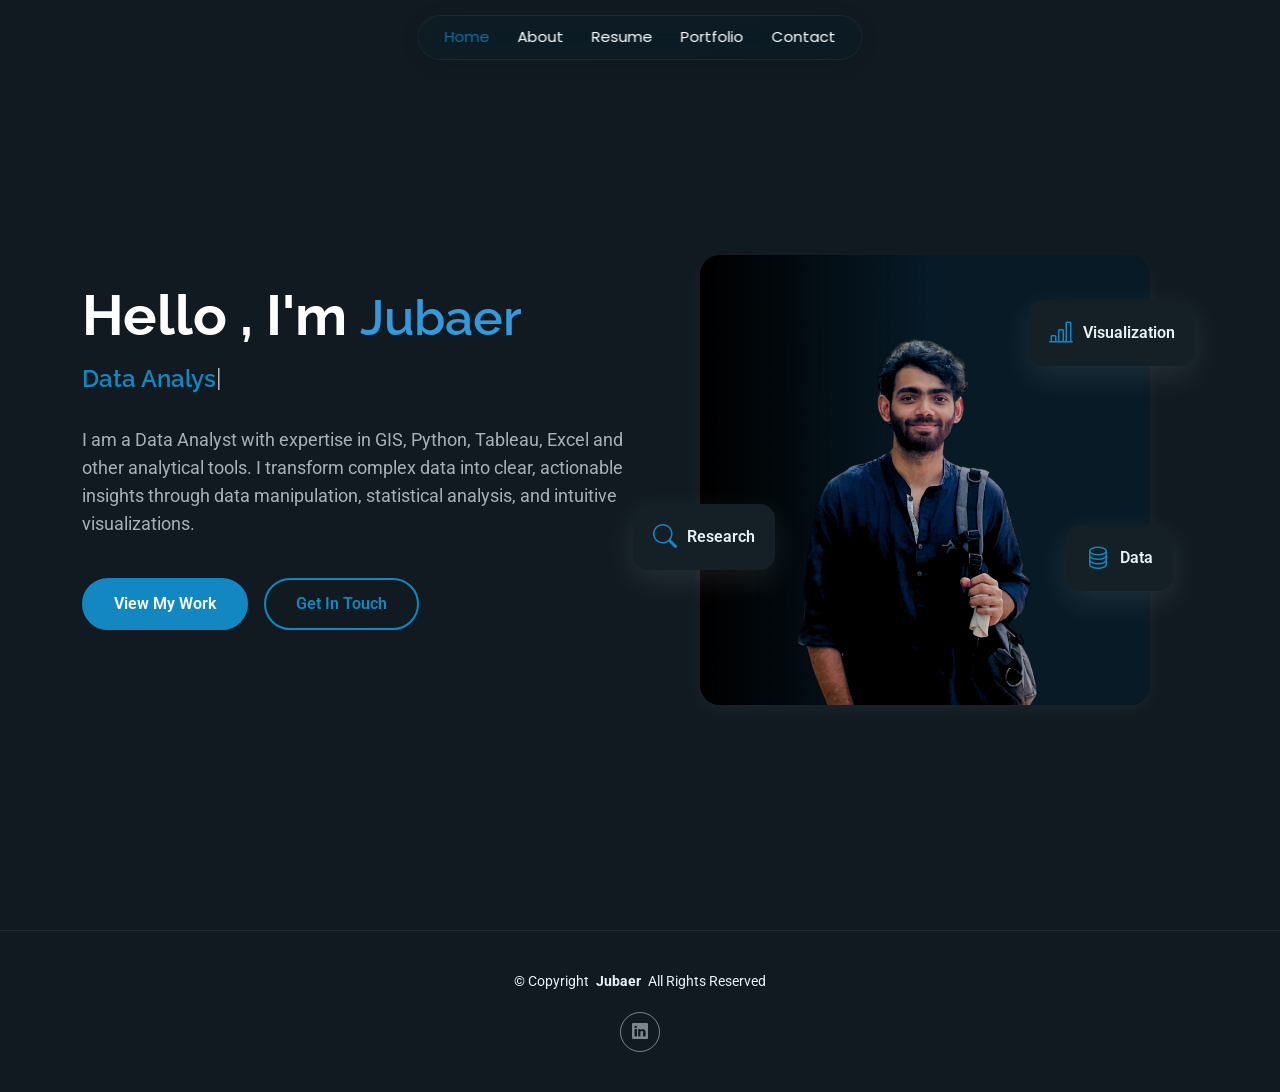
==== commit 54780f7a: "updated" ====
--- a/index.html
+++ b/index.html
@@ -92,15 +92,12 @@
               <h1 data-aos="fade-up" data-aos-delay="200">Hello ,  I'm 
               <span style="color: #3498db; text-decoration: none; font-size: 0.9em; font-weight: 600;">Jubaer </span></h1>
               <h2 data-aos="fade-up" data-aos-delay="300"> <span class="typed" data-typed-items="Data Analyst, Data Visualizer "></span></h2>
-              <p data-aos="fade-up" data-aos-delay="400">I am a statistics student at SUST with strong analytical skills. I focus on creating clear and meaningful data visualizations that help support better decision-making.</p>
+              <p data-aos="fade-up" data-aos-delay="400">I am a Data Analyst with expertise in GIS, Python, Tableau, Excel and other analytical tools. I transform complex data into clear, actionable insights through data manipulation, statistical analysis, and intuitive visualizations.</p>
               <div class="hero-actions" data-aos="fade-up" data-aos-delay="500">
                 <a href="portfolio.html" class="btn btn-primary">View My Work</a>
                 <a href="contact.html" class="btn btn-outline">Get In Touch</a>
               </div>
-              <div class="social-links d-flex justify-content-center">
-                <a href="https://www.behance.net/azharulislam43" target="_blank"><i class="bi bi-behance"></i></a>
-                <a href="https://www.linkedin.com/in/jubaer-abdullah-07a079373/" target="_blank"><i class="bi bi-linkedin"></i></a>
-              </div>
+              
             </div>
           </div>
           <div class="col-lg-6 order-1 order-lg-2">
@@ -109,15 +106,15 @@
                 <img src="assets/img/profile/mypic.jpg" alt="image of sifat" class="img-fluid">
                 <div class="floating-elements">
                   <div class="floating-card design" data-aos="fade-left" data-aos-delay="700">
-                    <i class="bi bi-palette"></i>
+                    <i class="bi bi-bar-chart-line"></i>
                     <span>Visualization</span>
                   </div>
                   <div class="floating-card code" data-aos="fade-right" data-aos-delay="800">
-                    <i class="bi bi-code-slash"></i>
+                    <i class="bi bi-search"></i>
                     <span>Research</span>
                   </div>
                   <div class="floating-card creativity" data-aos="fade-up" data-aos-delay="900">
-                    <i class="bi bi-lightbulb"></i>
+                    <i class="bi bi-database"></i>
                      <span>Data</span>
                   </div>
                 </div>
@@ -138,7 +135,6 @@
       <p>© <span>Copyright</span> <strong class="px-1 sitename">Jubaer</strong> <span>All Rights Reserved<br></span></p>
     </div>
     <div class="social-links d-flex justify-content-center">
-      <a href="https://www.behance.net/azharulislam43" target="_blank"><i class="bi bi-behance"></i></a>
       <a href="https://www.linkedin.com/in/jubaer-abdullah-07a079373/" target="_blank"><i class="bi bi-linkedin"></i></a>
     </div>
   </div>
